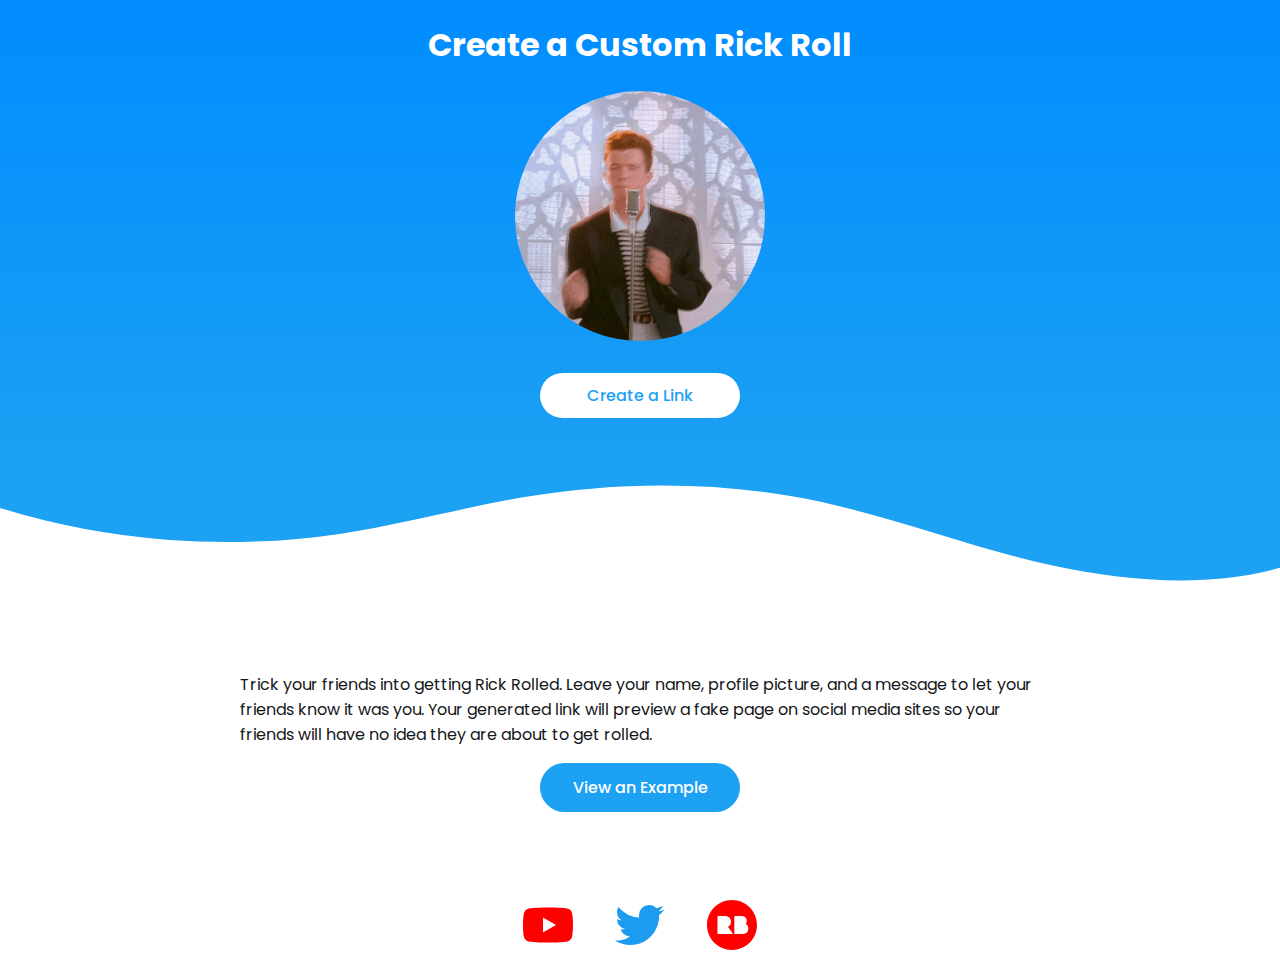
==== index.html @ 2a76b211 "init" ====
<!DOCTYPE html>
<html lang="en">
  <head>
    <meta charset="UTF-8" />
    <meta http-equiv="X-UA-Compatible" content="IE=edge" />
    <meta name="viewport" content="width=device-width, initial-scale=1.0" />
    <meta name="description" content="Trick your friends into getting Rick Rolled, while also leaving your name and profile picture so they know it was from you. Try it out it's a lot of fun." />
    <link rel="icon" href="./assets/favicon.ico" />

    <link rel="preconnect" href="https://fonts.googleapis.com" />
    <link rel="preconnect" href="https://fonts.gstatic.com" crossorigin />
    <link href="https://fonts.googleapis.com/css2?family=Poppins:wght@400;500;600;800&display=swap" rel="stylesheet" />
    <link rel="stylesheet" href="./assets/css/style.css" />
    <link rel="stylesheet" href="./assets/css/index.css" />

    <meta name="twitter:site" content="@publisher_handle" />
    <meta name="twitter:card" content="summary_large_image" />
    <meta name="twitter:title" content="Create a Custom Rick Roll" />
    <meta
      name="twitter:description"
      content="Trick your friends into getting Rick Rolled, while also leaving your name and profile picture so they know it was from you. Try it out it's a lot of fun."
    />
    <meta name="twitter:creator" content="@MemeTank10" />
    <!-- card images must be at least 280x150px -->
    <meta name="twitter:image" content="http://www.example.com/image.png" />

    <!-- data for Facebook -->
    <meta property="og:title" content="Create a Custom Rick Roll" />
    <meta property="og:type" content="article" />
    <meta property="og:url" content="http://www.example.com/" />
    <meta property="og:image" content="http://example.com/image.jpg" />
    <meta
      property="og:description"
      content="Trick your friends into getting Rick Rolled, while also leaving your name and profile picture so they know it was from you. Try it out it's a lot of fun."
    />
    <meta property="og:site_name" content="Custom Rick Roll" />
    <title>Custom Rick Roll</title>
  </head>
  <body>
    <div class="main">
      <div class="fc-col mb-1">
        <h1 class="text--center text--white">Create a Custom Rick Roll</h1>
        <img src="./assets/images/rickroll-roll.gif" alt="Rick Roll" class="image--rick mb-1" />
        <a href="/create.html" class="btn btn-secondary mt-1"> Create a Link</a>
      </div>
    </div>
    <div style="overflow: hidden">
      <svg preserveAspectRatio="none" viewBox="0 0 1200 120" xmlns="http://www.w3.org/2000/svg" style="fill: #1da1f2; width: 100%; height: 105px">
        <path
          d="M321.39 56.44c58-10.79 114.16-30.13 172-41.86 82.39-16.72 168.19-17.73 250.45-.39C823.78 31 906.67 72 985.66 92.83c70.05 18.48 146.53 26.09 214.34 3V0H0v27.35a600.21 600.21 0 00321.39 29.09z"
        />
      </svg>
    </div>
    <div class="fc-col content">
      <p>
        Trick your friends into getting Rick Rolled. Leave your name, profile picture, and a message to let your friends know it was you. Your generated link will preview a fake page on social media
        sites so your friends will have no idea they are about to get rolled.
      </p>
      <div>
        <a href="/CraziestMoments.html" class="btn">View an Example</a>
      </div>
    </div>
    <div class="fc-row mt-1">
      <div class="m-1">
        <a href="https://www.youtube.com/c/MemeTank10" class="hover">
          <svg xmlns="http://www.w3.org/2000/svg" width="60" height="60" viewBox="0 0 24 24" style="fill: #ff0000">
            <path
              d="M21.593 7.203a2.506 2.506 0 0 0-1.762-1.766C18.265 5.007 12 5 12 5s-6.264-.007-7.831.404a2.56 2.56 0 0 0-1.766 1.778c-.413 1.566-.417 4.814-.417 4.814s-.004 3.264.406 4.814c.23.857.905 1.534 1.763 1.765 1.582.43 7.83.437 7.83.437s6.265.007 7.831-.403a2.515 2.515 0 0 0 1.767-1.763c.414-1.565.417-4.812.417-4.812s.02-3.265-.407-4.831zM9.996 15.005l.005-6 5.207 3.005-5.212 2.995z"
            ></path>
          </svg>
        </a>
      </div>
      <div class="m-1">
        <a href="https://twitter.com/MemeTank10" class="hover">
          <svg xmlns="http://www.w3.org/2000/svg" width="60" height="60" viewBox="0 0 24 24" style="fill: #1d9bf0">
            <path
              d="M19.633 7.997c.013.175.013.349.013.523 0 5.325-4.053 11.461-11.46 11.461-2.282 0-4.402-.661-6.186-1.809.324.037.636.05.973.05a8.07 8.07 0 0 0 5.001-1.721 4.036 4.036 0 0 1-3.767-2.793c.249.037.499.062.761.062.361 0 .724-.05 1.061-.137a4.027 4.027 0 0 1-3.23-3.953v-.05c.537.299 1.16.486 1.82.511a4.022 4.022 0 0 1-1.796-3.354c0-.748.199-1.434.548-2.032a11.457 11.457 0 0 0 8.306 4.215c-.062-.3-.1-.611-.1-.923a4.026 4.026 0 0 1 4.028-4.028c1.16 0 2.207.486 2.943 1.272a7.957 7.957 0 0 0 2.556-.973 4.02 4.02 0 0 1-1.771 2.22 8.073 8.073 0 0 0 2.319-.624 8.645 8.645 0 0 1-2.019 2.083z"
            ></path>
          </svg>
        </a>
      </div>
      <div class="m-1">
        <a href="https://www.redbubble.com/people/YodaJuan4Me/shop" class="hover">
          <svg xmlns="http://www.w3.org/2000/svg" width="60" height="60" viewBox="0 0 24 24" style="fill: #fe0000">
            <path
              d="M12.002 2.005 12 2.004c-5.52 0-9.996 4.475-9.996 9.995 0 5.521 4.477 9.998 9.996 9.998 5.521 0 9.996-4.475 9.996-9.997 0-5.52-4.475-9.995-9.994-9.995zm.162 13.53a.267.267 0 0 1-.174.066v.001H6.455a.268.268 0 0 1-.266-.268V8.646c0-.148.119-.268.266-.268h2.589c1.612 0 2.576.87 2.576 2.327 0 .969-.486 1.729-1.272 2.039l1.842 2.413a.269.269 0 0 1-.026.378zm3.695.068h-2.665a.268.268 0 0 1-.266-.269V8.646c0-.148.119-.267.266-.267h2.472c1.853 0 2.242 1.091 2.242 2.007 0 .529-.141.949-.421 1.258.681.28 1.047.913 1.047 1.827 0 1.335-1.001 2.132-2.675 2.132z"
            ></path>
          </svg>
        </a>
      </div>
    </div>
  </body>
</html>
---- assets/css/style.css ----
:root {
  --primary: #1da1f2;
  --primaryhover: #008cff;
  --black: #14171a;
  --gray: #657786;
  --lightgray: #aab8c2;
  --exlightgray: #e1e8ed;
  --light: #f5f8fa;
  --white: #ffffff;
  --redbg: #fdf3f6;
  --red: #cc2952;
  --green: #00ba7c;
}

* {
  box-sizing: border-box;
  position: relative;
  color: var(--black);
  font-family: 'Poppins', sans-serif;
}

a {
  text-decoration: none;
}

body {
  margin: 0;
  font-family: var(--font-family);
  -webkit-font-smoothing: antialiased;
  -moz-osx-font-smoothing: grayscale;
  overflow-x: hidden;
}

.hover:hover {
  cursor: pointer;
}

label {
  font-weight: 500;
}
.input {
  display: block;
  height: calc(2.25rem + 2px);
  padding: 0.45rem 0.9rem;
  font-weight: 400;
  color: black;
  line-height: 1.5;
  background-color: white;
  border: 1px solid #272829;
  border-radius: 0.25rem;
  margin-bottom: 1rem;
  -moz-appearance: none;
  -webkit-appearance: none;
  appearance: none;
  width: 100%;
  margin-top: 5px;
}

select:focus,
textarea:focus,
input:focus {
  outline: none !important;
  border: 1px solid var(--primary);
  box-shadow: 0px 0px 0px 2px hsla(214, 92%, 29%, 0.2);
}

.btn {
  text-align: center;
  display: inline-block;
  position: relative;
  text-decoration: none;
  color: var(--white);
  background-color: var(--primary);
  padding: 12px 0px;
  width: 200px;
  border-radius: 9999px;
  overflow: hidden;
  font-weight: 500;
  transition: all 0.2s linear 0s !important;
  border: none;
  cursor: pointer;
  outline: none;
  font-size: 16px;
}

.btn:before {
  content: url('../images/arrow-white.svg');
  position: absolute;
  top: 3px;
  right: -30px;
  width: 30px;
  height: 100%;
  border-radius: 0px 6px 6px 0px;
  transition: all 0.2s linear 0s;
  display: flex;
  justify-content: center;
  align-items: center;
}

.btn:hover {
  text-indent: -30px;
}
.btn:hover:before {
  right: 0;
  text-indent: -30px;
}

.btn-secondary {
  color: var(--primary);
  background-color: white;
}
.btn-secondary:before {
  content: url('../images/arrow.svg');
}

.btn-primary,
.btn-secondary {
  border: none;
  color: #fff;
  background-color: var(--primary);
  padding: 10px 15px;
  border-radius: 9999px;
  border: none;
  cursor: pointer;
  outline: none;
  background-position: center;
  transition: background 0.8s;
  font-weight: 500;
  font-size: 16px;
}

.btn-primary:hover {
  background: var(--primaryhover) radial-gradient(circle, transparent 1%, var(--primaryhover) 1%) center/15000%;
}

.btn-primary:active {
  background-color: #44caff;
  background-size: 100%;
  transition: background 0s;
}

.btn-secondary {
  background-color: var(--white);
  color: var(--primary);
}

.btn-secondary:hover {
  background: var(--light) radial-gradient(circle, transparent 1%, var(--light) 1%) center/15000%;
}

.btn-secondary:active {
  background-color: #ffc3c3;
  background-size: 100%;
  transition: background 0s;
}

/* basic alignment classes */
.fc-row {
  display: flex;
  justify-content: center;
  align-items: center;
  flex-wrap: wrap;
}

.fs-row {
  display: flex;
  justify-content: flex-start;
  align-items: flex-start;
  flex-wrap: wrap;
}

.fc-col {
  display: flex;
  justify-content: center;
  align-items: center;
  flex-direction: column;
  flex-wrap: wrap;
}

.f-no-wrap {
  flex-wrap: nowrap;
}

/* text decoration and colors */
.text--center {
  text-align: center;
}

.text--no-underline {
  text-decoration: none;
}

.text--underline {
  text-decoration: underline;
}

.muted {
  color: var(--gray);
  fill: var(--gray);
  margin: 0;
  font-size: 12px;
}
.text--muted {
  color: var(--gray);
  fill: var(--gray);
}

.text--text-color {
  color: var(--black);
  fill: var(--black);
}

.text--primary {
  color: var(--primary);
  fill: var(--primary);
}

.text--error {
  color: var(--red);
  fill: var(--red);
}

.text--white {
  color: var(--white);
  fill: var(--white);
}

/* margin & padding */
.m-1 {
  margin: 1rem;
}

.m-0 {
  margin: 0;
}

.mt-0 {
  margin-top: 0;
}

.mb-0 {
  margin-bottom: 0;
}

.ml-0 {
  margin-left: 0;
}

.mr-0 {
  margin-right: 0;
}

.mt-1 {
  margin-top: 1rem;
}

.mb-1 {
  margin-bottom: 1rem;
}

.ml-1 {
  margin-left: 1rem;
}

.mr-1 {
  margin-right: 1rem;
}

.p-1 {
  padding: 1rem;
}

.p-0 {
  padding: 0;
}

.pt-0 {
  padding-top: 0;
}

.pb-0 {
  padding-bottom: 0;
}

.pl-0 {
  padding-left: 0;
}

.pr-0 {
  padding-right: 0;
}

.pt-1 {
  padding-top: 1rem;
}

.pb-1 {
  padding-bottom: 1rem;
}

.pl-1 {
  padding-left: 1rem;
}

.pr-1 {
  padding-right: 1rem;
}

.svg-cont,
.svg-cont-white {
  padding: 15px;
  border-radius: 50%;
  display: flex;
  justify-content: center;
  align-items: center;
  transition: 0.3s;
}

.svg-cont:hover {
  background-color: #1da0f213;
}

.svg-cont-white:hover {
  background-color: rgba(255, 255, 255, 0.7);
}

.svg-cont:hover > svg,
.svg-cont-white:hover > svg {
  fill: var(--primary) !important;
}
---- assets/css/index.css ----
.main {
  background-color: var(--primary);
  background: linear-gradient(var(--primaryhover), var(--primary));
  padding-bottom: 50px;
}
.image--rick {
  height: 250px;
  border-radius: 50%;
}
.content {
  width: 70%;
  max-width: 800px;
  min-width: 250px;
  margin: 60px auto;
}
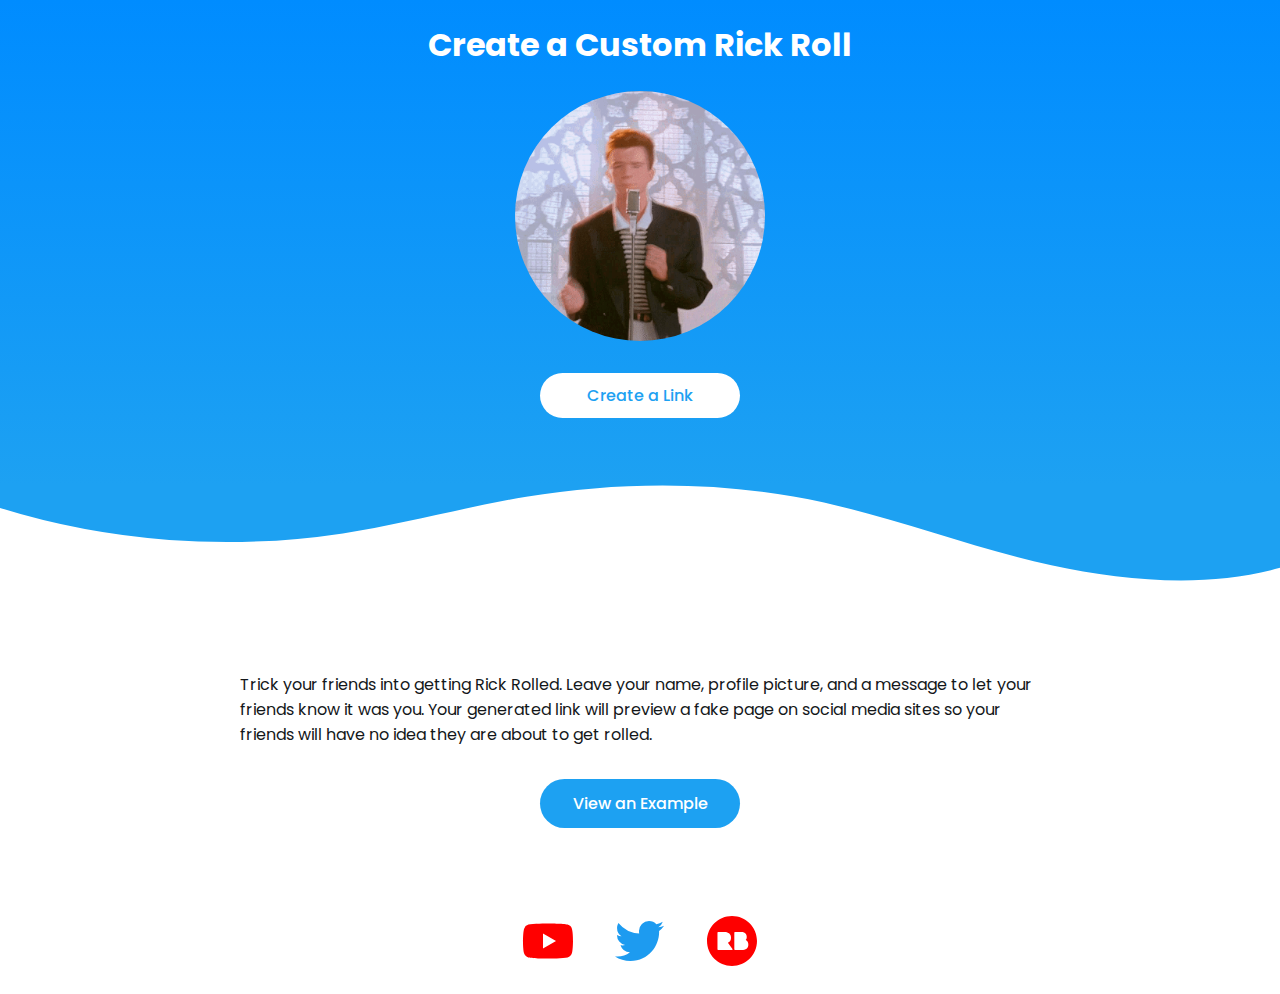
==== commit 2a71f41b: "link generation and roll page" ====
--- a/index.html
+++ b/index.html
@@ -57,7 +57,11 @@
         sites so your friends will have no idea they are about to get rolled.
       </p>
       <div>
-        <a href="/CraziestMoments.html" class="btn">View an Example</a>
+        <a
+          href="/CraziestMoments.html?name=Meme Tank&img=https://yt3.ggpht.com/thEOik-5tRrjU1gqgjNcBzDOkrJM8dg80cQC-NUWhDiDpBxSxGqfg7ikACY2yOhFOInG9xH7Fw=s176-c-k-c0x00ffffff-no-rj&message=With great power comes great responsibility"
+          class="btn mt-1"
+          >View an Example</a
+        >
       </div>
     </div>
     <div class="fc-row mt-1">
--- a/assets/css/style.css
+++ b/assets/css/style.css
@@ -318,6 +318,7 @@
 
 .svg-cont:hover {
   background-color: #1da0f213;
+  cursor: pointer;
 }
 
 .svg-cont-white:hover {
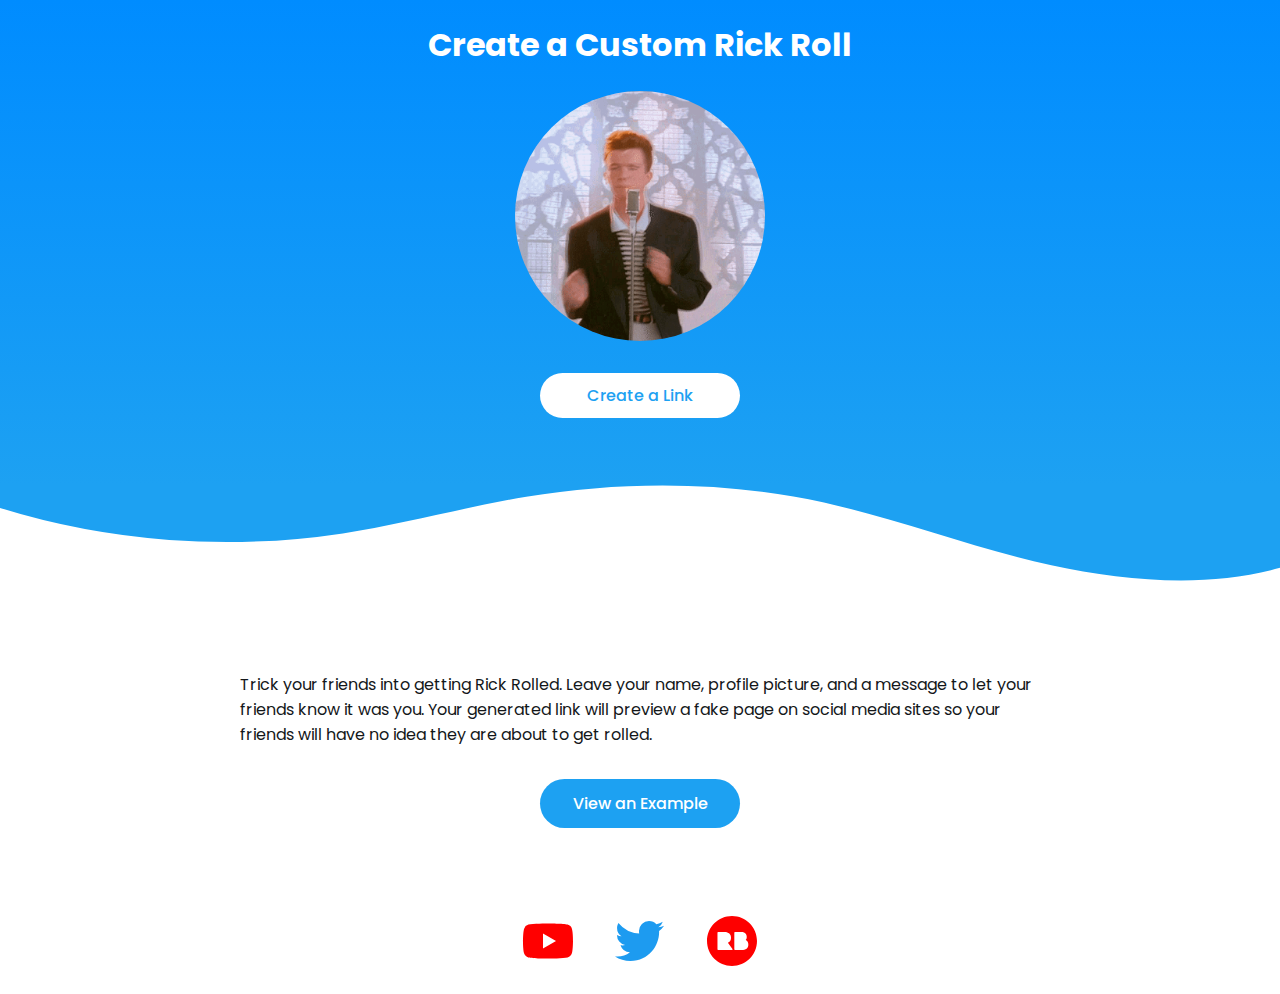
==== commit faa74ebd: "social meta tags" ====
--- a/index.html
+++ b/index.html
@@ -12,6 +12,7 @@
     <link href="https://fonts.googleapis.com/css2?family=Poppins:wght@400;500;600;800&display=swap" rel="stylesheet" />
     <link rel="stylesheet" href="./assets/css/style.css" />
     <link rel="stylesheet" href="./assets/css/index.css" />
+    <link rel="stylesheet" href="./assets/images/FacebookSocialImage.jpg" />
 
     <meta name="twitter:site" content="@publisher_handle" />
     <meta name="twitter:card" content="summary_large_image" />
@@ -21,14 +22,12 @@
       content="Trick your friends into getting Rick Rolled, while also leaving your name and profile picture so they know it was from you. Try it out it's a lot of fun."
     />
     <meta name="twitter:creator" content="@MemeTank10" />
-    <!-- card images must be at least 280x150px -->
-    <meta name="twitter:image" content="http://www.example.com/image.png" />
+    <meta name="twitter:image" content="./assets/images/TwitterSocialImage.jpg" />
 
-    <!-- data for Facebook -->
     <meta property="og:title" content="Create a Custom Rick Roll" />
     <meta property="og:type" content="article" />
     <meta property="og:url" content="http://www.example.com/" />
-    <meta property="og:image" content="http://example.com/image.jpg" />
+    <meta property="og:image" content="./assets/images/FacebookSocialImage.jpg" />
     <meta
       property="og:description"
       content="Trick your friends into getting Rick Rolled, while also leaving your name and profile picture so they know it was from you. Try it out it's a lot of fun."
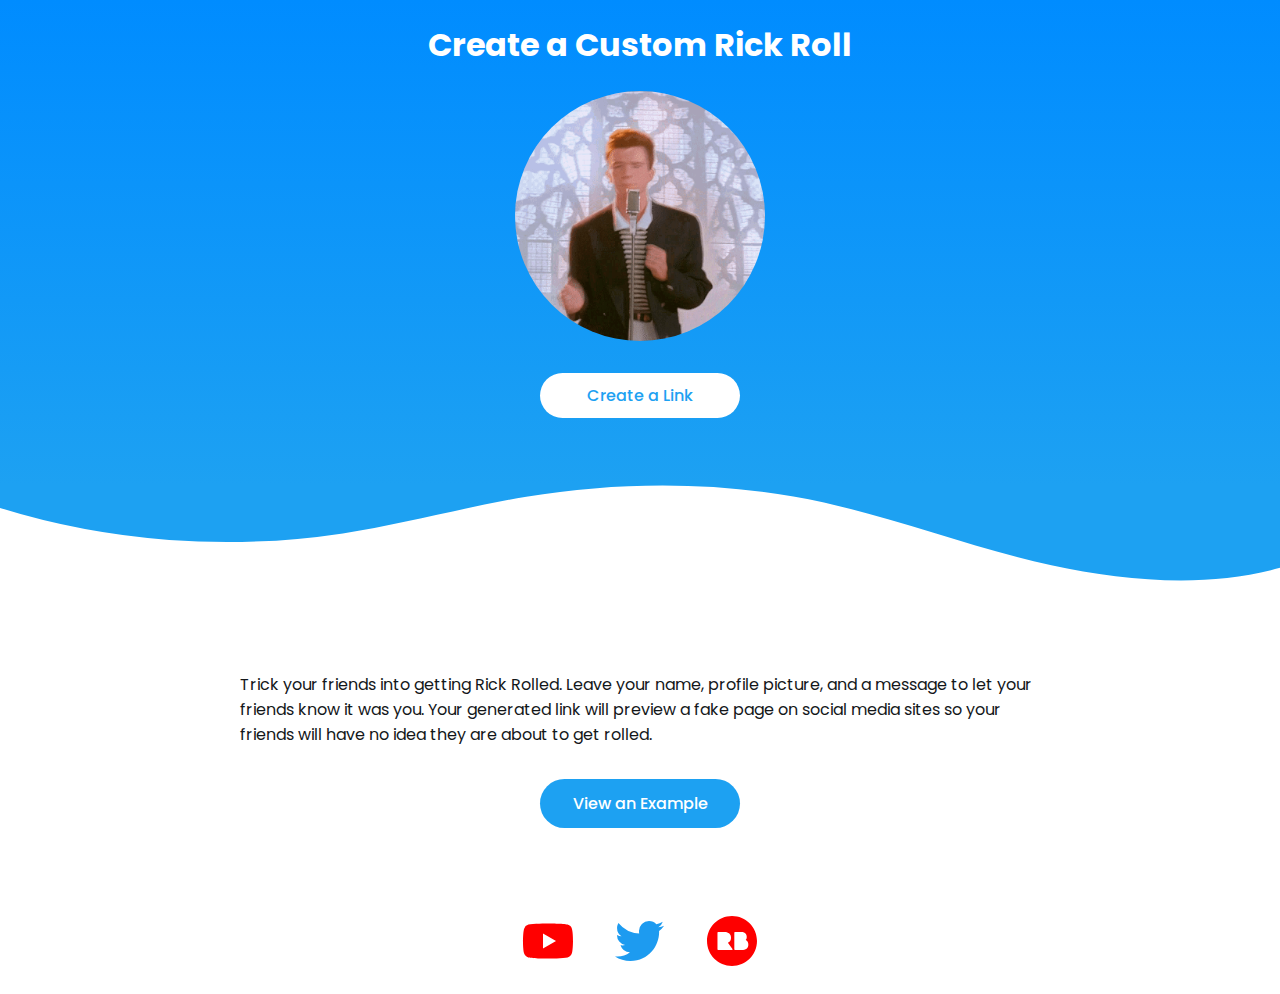
==== commit 2c568343: "social meta tags" ====
--- a/index.html
+++ b/index.html
@@ -22,12 +22,12 @@
       content="Trick your friends into getting Rick Rolled, while also leaving your name and profile picture so they know it was from you. Try it out it's a lot of fun."
     />
     <meta name="twitter:creator" content="@MemeTank10" />
-    <meta name="twitter:image" content="./assets/images/TwitterSocialImage.jpg" />
+    <meta name="twitter:image" content="https://my-names-not-rick.netlify.app/assets/images/TwitterSocialImage.jpg" />
 
     <meta property="og:title" content="Create a Custom Rick Roll" />
     <meta property="og:type" content="article" />
     <meta property="og:url" content="http://www.example.com/" />
-    <meta property="og:image" content="./assets/images/FacebookSocialImage.jpg" />
+    <meta property="og:image" content="https://my-names-not-rick.netlify.app/assets/images/FacebookSocialImage.jpg" />
     <meta
       property="og:description"
       content="Trick your friends into getting Rick Rolled, while also leaving your name and profile picture so they know it was from you. Try it out it's a lot of fun."
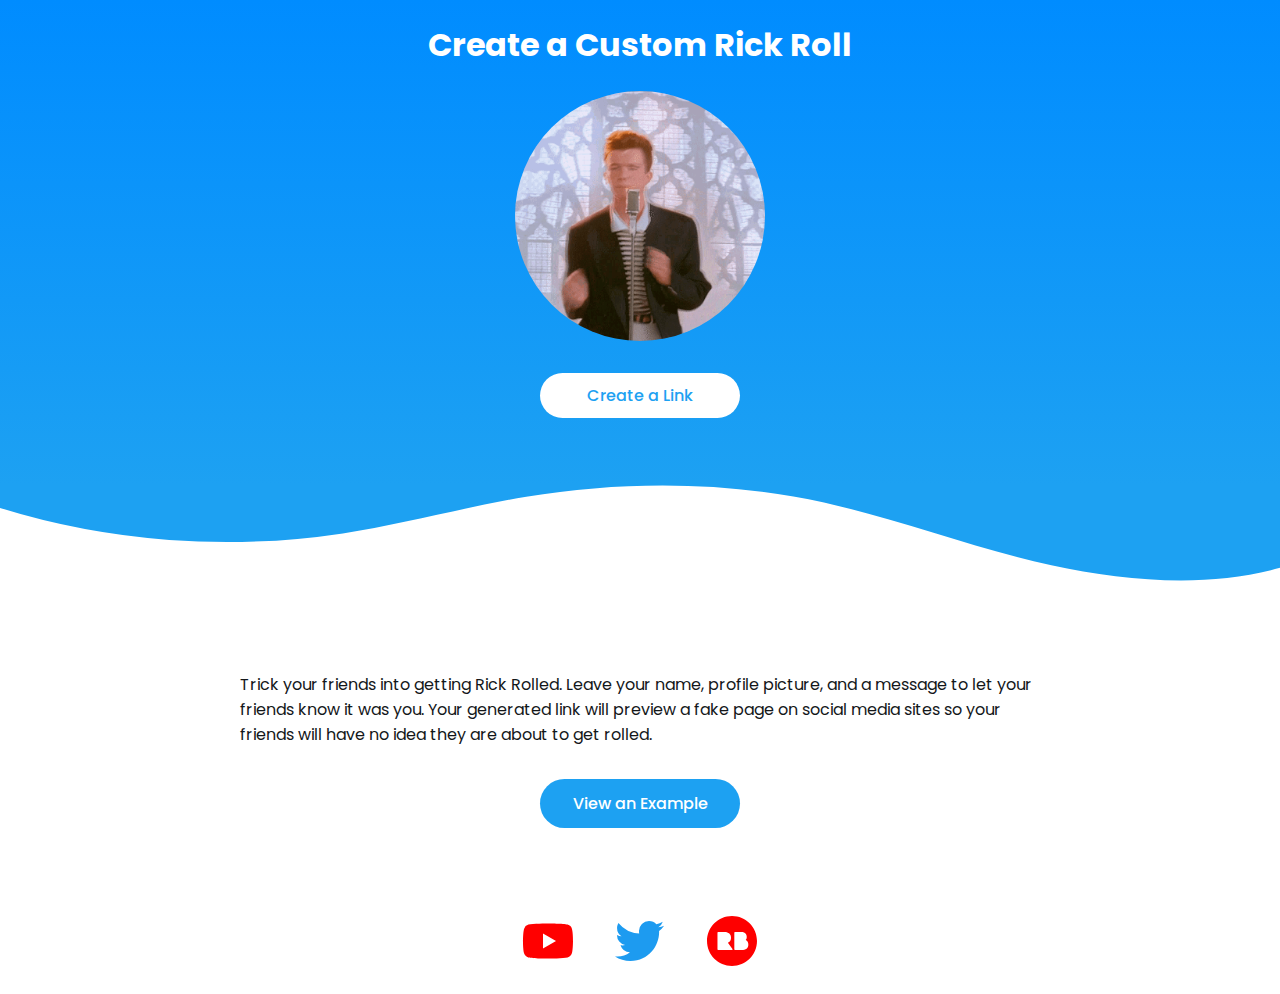
==== commit f1503603: "encryption" ====
--- a/index.html
+++ b/index.html
@@ -26,7 +26,7 @@
 
     <meta property="og:title" content="Create a Custom Rick Roll" />
     <meta property="og:type" content="article" />
-    <meta property="og:url" content="http://www.example.com/" />
+    <meta property="og:url" content="https://my-names-not-rick.netlify.app/" />
     <meta property="og:image" content="https://my-names-not-rick.netlify.app/assets/images/FacebookSocialImage.jpg" />
     <meta
       property="og:description"
@@ -57,7 +57,7 @@
       </p>
       <div>
         <a
-          href="/CraziestMoments.html?name=Meme Tank&img=https://yt3.ggpht.com/thEOik-5tRrjU1gqgjNcBzDOkrJM8dg80cQC-NUWhDiDpBxSxGqfg7ikACY2yOhFOInG9xH7Fw=s176-c-k-c0x00ffffff-no-rj&message=With great power comes great responsibility"
+          href="/CraziestMoments.html?name=5a727a72374376797c&img=https://yt3.ggpht.com/thEOik-5tRrjU1gqgjNcBzDOkrJM8dg80cQC-NUWhDiDpBxSxGqfg7ikACY2yOhFOInG9xH7Fw=s176-c-k-c0x00ffffff-no-rj&message=407e637f3770657276633767786072653774787a726437706572766337657264677879647e757e7b7e636e"
           class="btn mt-1"
           >View an Example</a
         >
--- a/assets/css/style.css
+++ b/assets/css/style.css
@@ -29,6 +29,7 @@
   -webkit-font-smoothing: antialiased;
   -moz-osx-font-smoothing: grayscale;
   overflow-x: hidden;
+  max-width: 100vw;
 }
 
 .hover:hover {
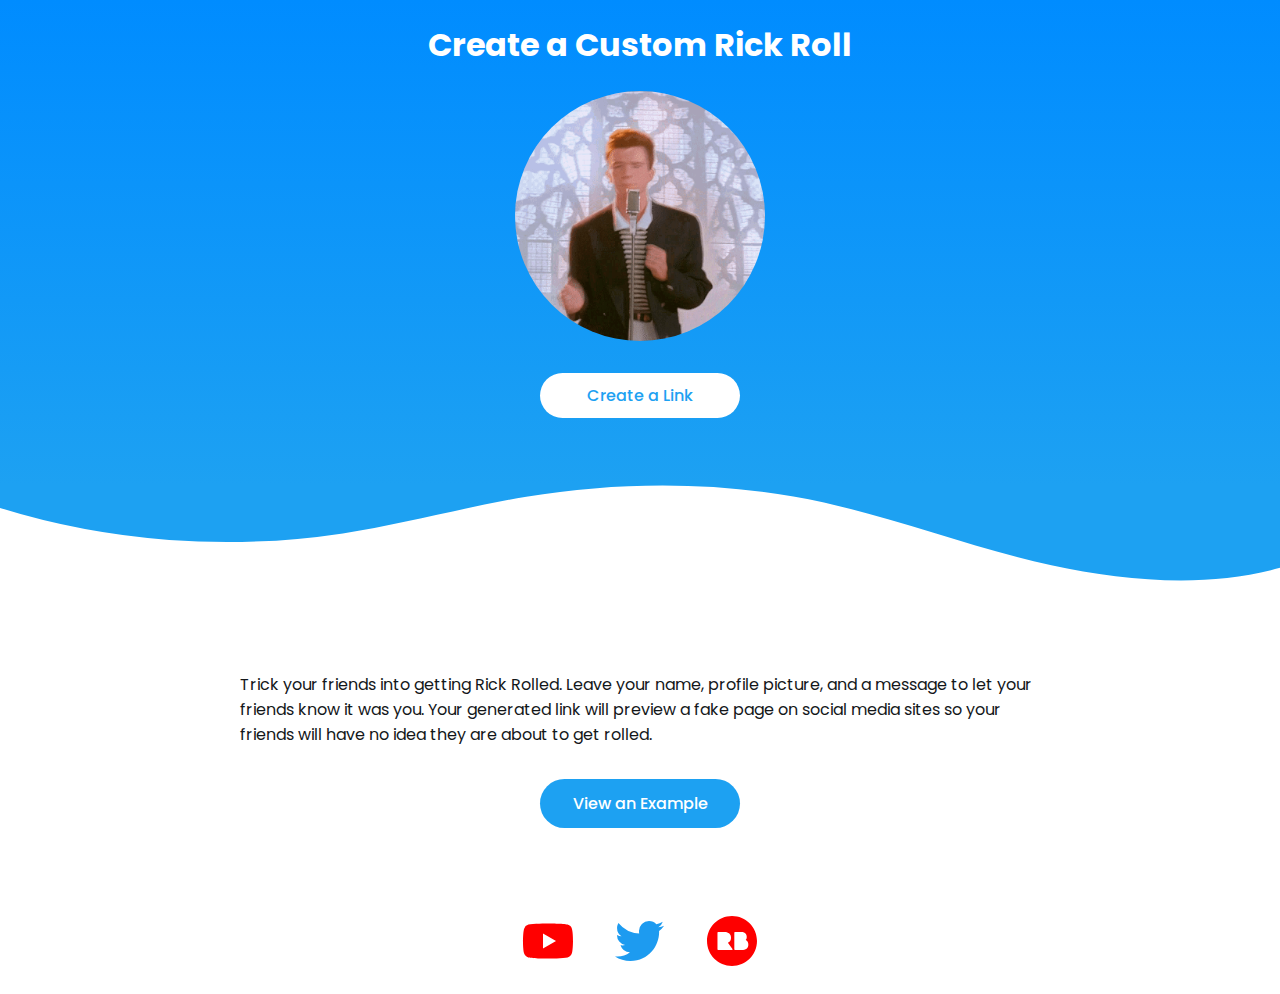
==== commit ca2a94eb: "remove unecessary stylesheet" ====
--- a/index.html
+++ b/index.html
@@ -12,7 +12,6 @@
     <link href="https://fonts.googleapis.com/css2?family=Poppins:wght@400;500;600;800&display=swap" rel="stylesheet" />
     <link rel="stylesheet" href="./assets/css/style.css" />
     <link rel="stylesheet" href="./assets/css/index.css" />
-    <link rel="stylesheet" href="./assets/images/FacebookSocialImage.jpg" />
 
     <meta name="twitter:site" content="@publisher_handle" />
     <meta name="twitter:card" content="summary_large_image" />
